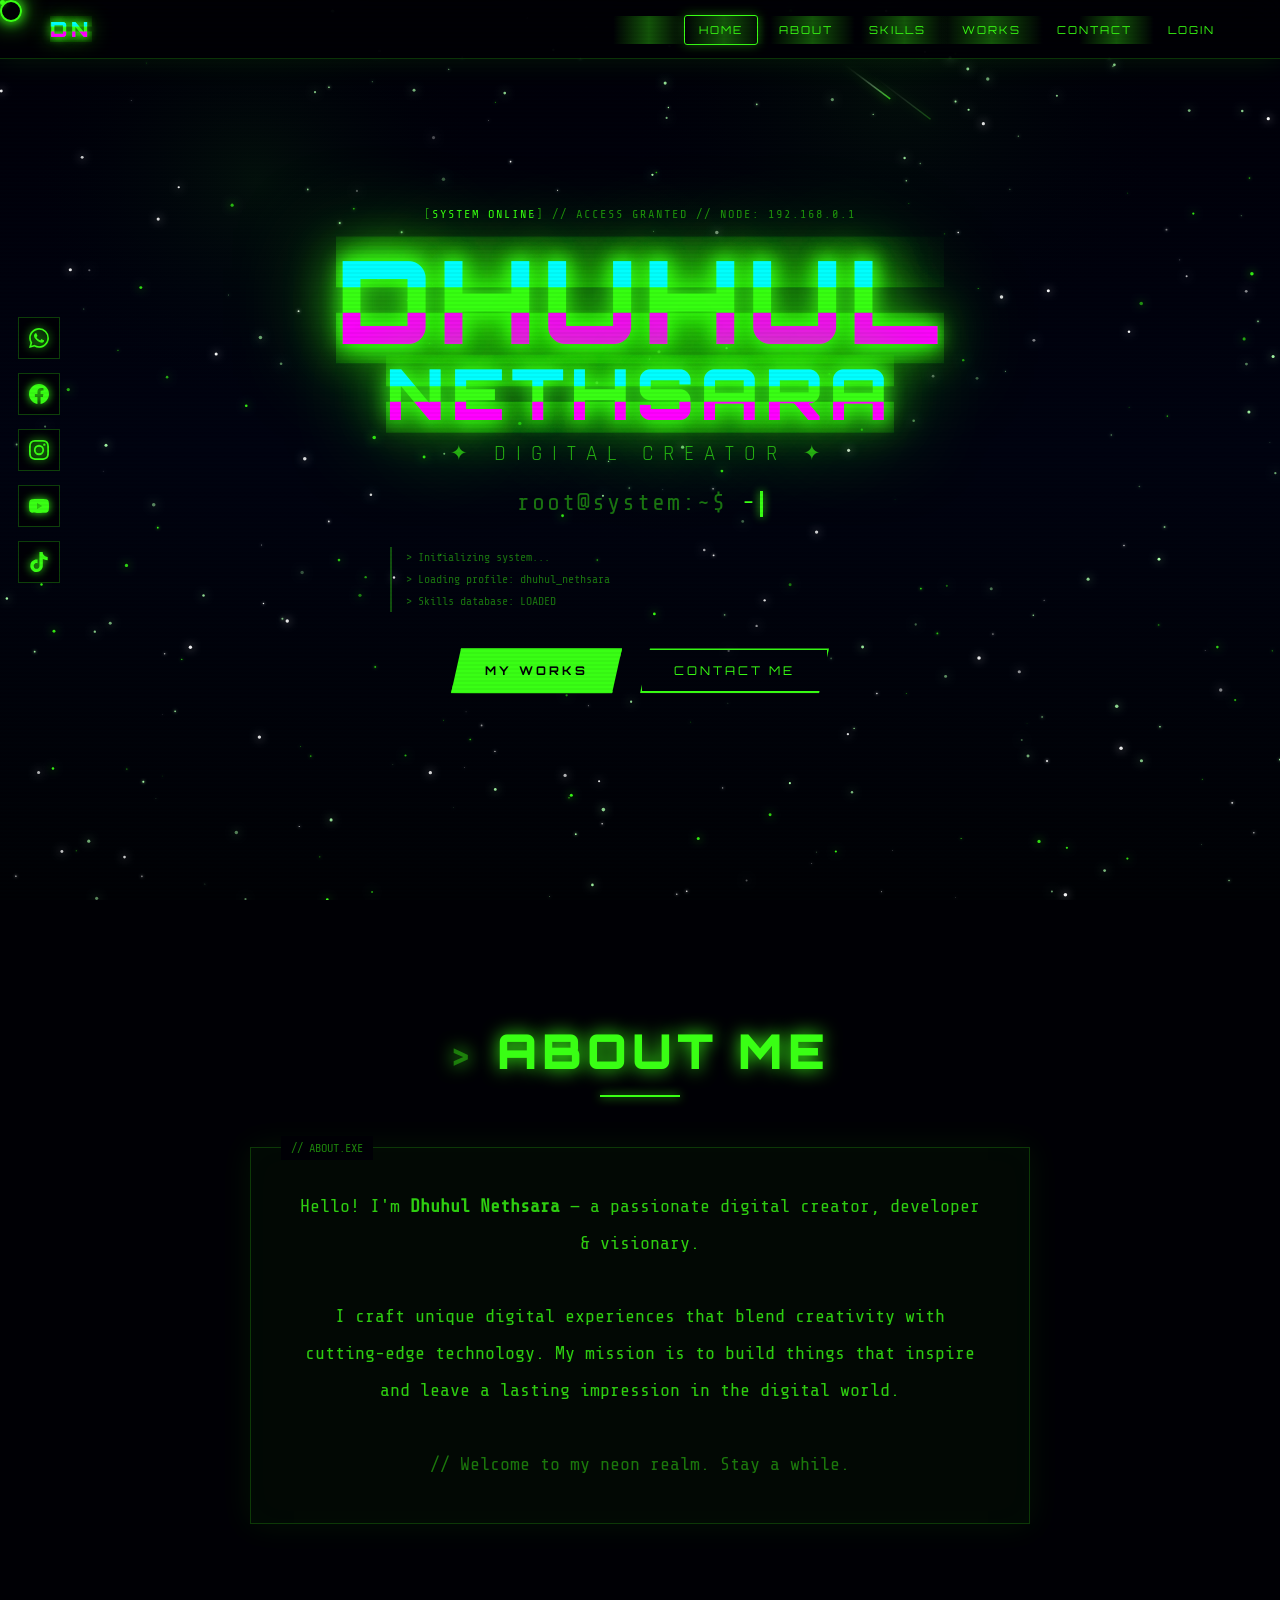
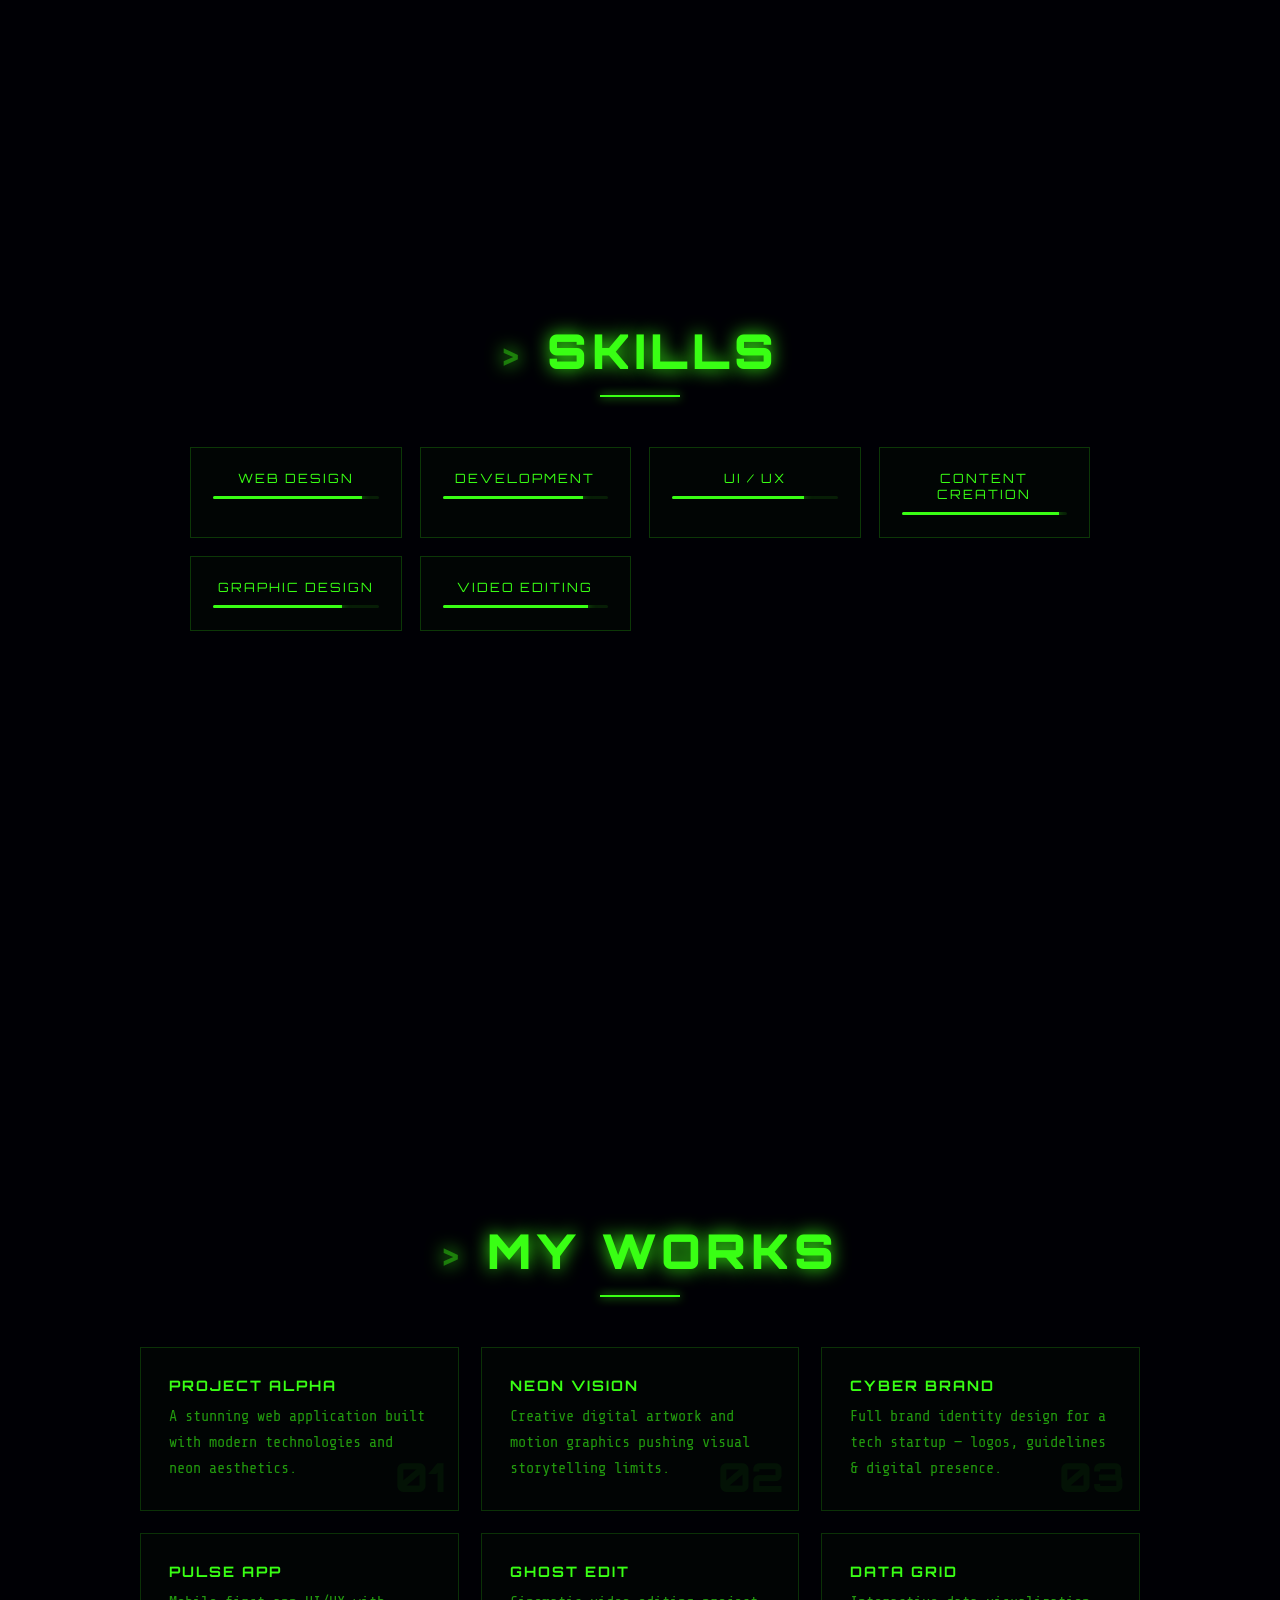
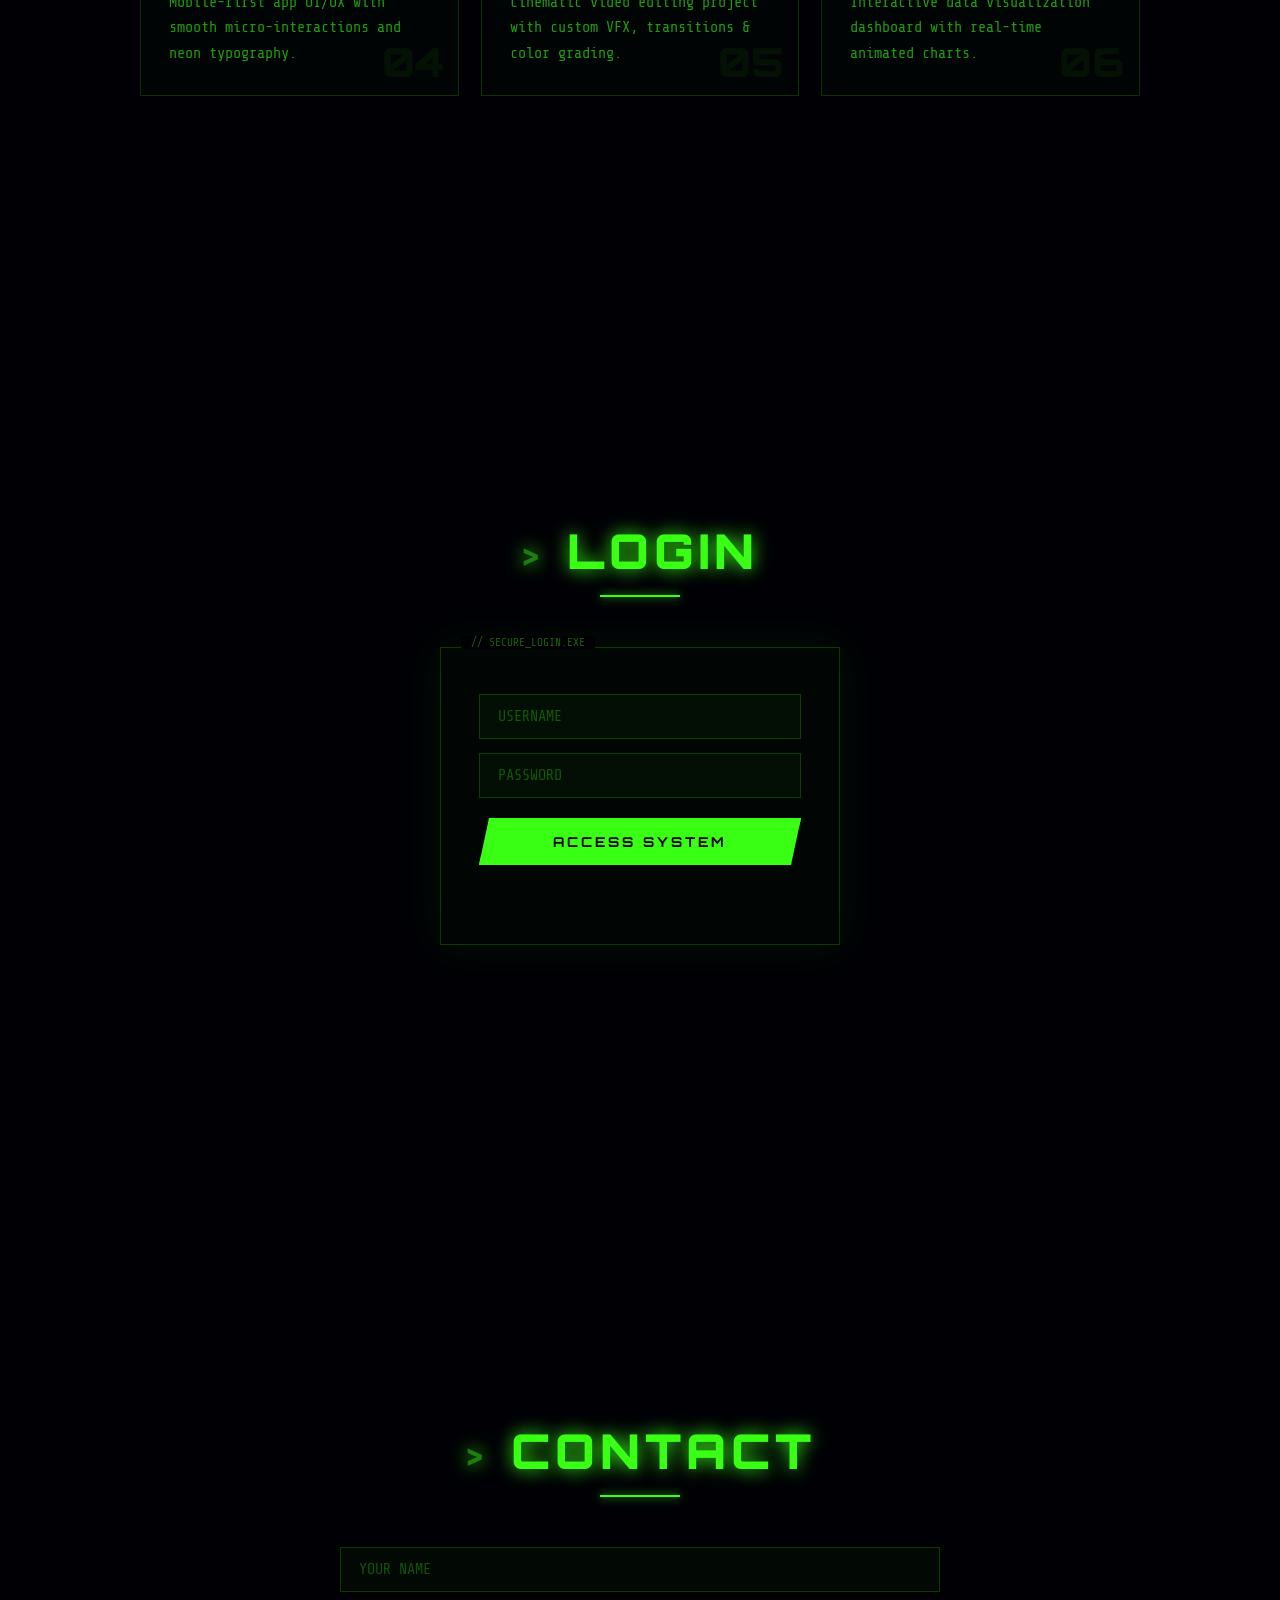
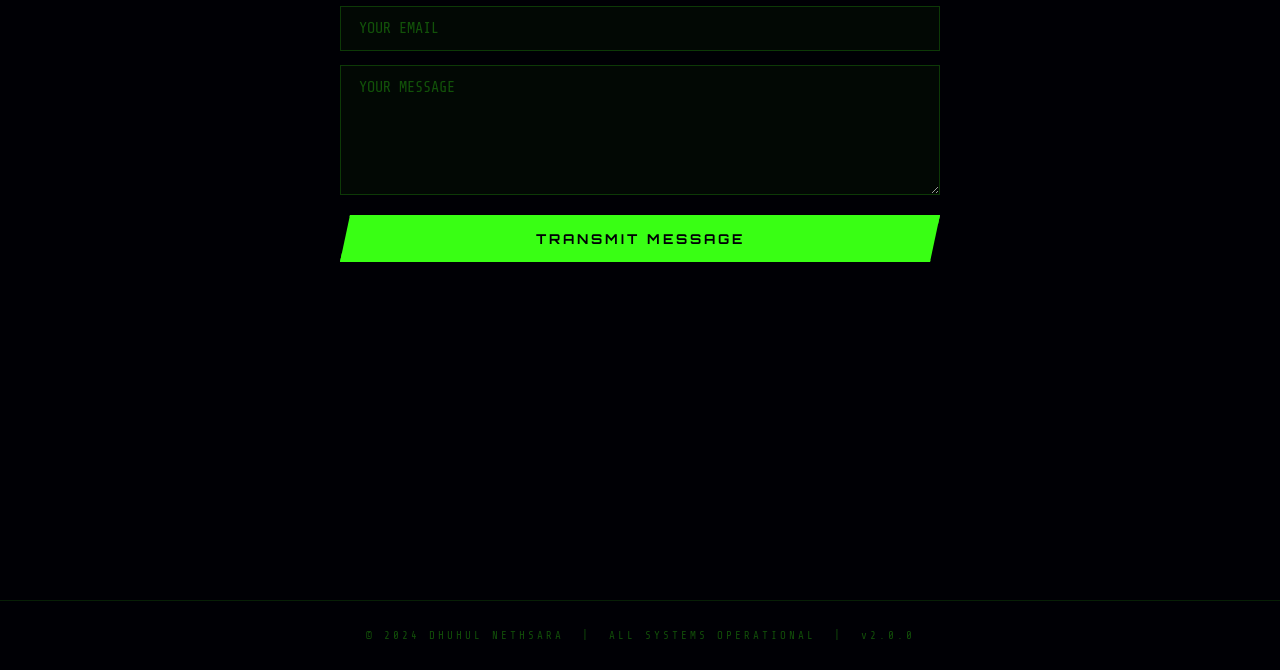
==== dhuhul_nethsara.html @ 2336addd "Add files via upload" ====
<!DOCTYPE html>
<html lang="en">
<head>
<meta charset="UTF-8">
<meta name="viewport" content="width=device-width, initial-scale=1.0">
<title>Dhuhul Nethsara</title>
<link href="https://fonts.googleapis.com/css2?family=Orbitron:wght@400;700;900&family=Rajdhani:wght@300;400;600&family=Share+Tech+Mono&display=swap" rel="stylesheet">
<style>
  :root {
    --neon: #39ff14;
    --neon2: #00ff88;
    --neon-dim: #1aff00aa;
    --neon-glow: #39ff1455;
    --dark: #000005;
    --dark2: #020810;
  }
  * { margin:0; padding:0; box-sizing:border-box; }
  html { scroll-behavior: smooth; }

  body {
    background: var(--dark);
    color: var(--neon);
    font-family: 'Rajdhani', sans-serif;
    overflow-x: hidden;
    cursor: none;
  }

  /* ===== NIGHT SKY CANVAS ===== */
  #skyCanvas {
    position: fixed;
    top:0; left:0;
    width:100%; height:100%;
    z-index: 0;
    pointer-events: none;
  }

  /* ===== MATRIX RAIN ===== */
  #matrixCanvas {
    position: fixed;
    top:0; left:0;
    width:100%; height:100%;
    z-index: 1;
    pointer-events: none;
    opacity: 0.18;
  }

  /* ===== SCANLINE ===== */
  body::after {
    content:'';
    position:fixed; top:0; left:0;
    width:100%; height:100%;
    background: repeating-linear-gradient(0deg,transparent,transparent 2px,rgba(0,0,0,0.04) 2px,rgba(0,0,0,0.04) 4px);
    pointer-events:none;
    z-index: 9996;
  }

  /* ===== CURSOR ===== */
  .cursor {
    position:fixed; width:22px; height:22px;
    border:2px solid var(--neon); border-radius:50%;
    pointer-events:none; z-index:99999;
    transition:transform 0.1s ease;
    box-shadow:0 0 12px var(--neon),0 0 24px var(--neon);
  }
  .cursor-dot {
    position:fixed; width:5px; height:5px;
    background:var(--neon); border-radius:50%;
    pointer-events:none; z-index:99999;
    box-shadow:0 0 6px var(--neon);
  }
  .trail-particle {
    position:fixed; width:6px; height:6px;
    background:var(--neon); border-radius:50%;
    pointer-events:none; z-index:9997;
    animation:trailFade 0.5s ease-out forwards;
    box-shadow:0 0 6px var(--neon);
  }
  @keyframes trailFade { from{transform:scale(1);opacity:.7} to{transform:scale(0);opacity:0} }

  /* ===== BUBBLE ===== */
  .bubble {
    position:fixed; border-radius:50%; pointer-events:none; z-index:9998;
    animation:bubblePop 0.7s ease-out forwards;
    border:2px solid var(--neon);
    box-shadow:0 0 10px var(--neon),inset 0 0 10px var(--neon-glow);
  }
  @keyframes bubblePop { 0%{transform:scale(0);opacity:1} 100%{transform:scale(3);opacity:0} }

  /* ===== HEARTS ===== */
  .hearts-container {
    position:fixed; top:0; left:0;
    width:100%; height:100%;
    pointer-events:none; z-index:2; overflow:hidden;
  }
  .heart {
    position:absolute; bottom:-60px;
    animation:floatHeart linear infinite; opacity:0;
    filter:drop-shadow(0 0 8px var(--neon));
  }
  @keyframes floatHeart {
    0%   { transform:translateY(0) rotate(0deg) scale(0.7); opacity:0; }
    8%   { opacity:1; }
    90%  { opacity:0.8; }
    100% { transform:translateY(-115vh) rotate(360deg) scale(1.3); opacity:0; }
  }

  /* ===== NAVBAR ===== */
  nav {
    position:fixed; top:0; left:0; right:0; z-index:1000;
    display:flex; justify-content:space-between; align-items:center;
    padding:16px 50px;
    background:rgba(0,0,5,0.88);
    backdrop-filter:blur(14px);
    border-bottom:1px solid rgba(57,255,20,0.2);
    box-shadow:0 0 30px rgba(57,255,20,0.1);
  }
  .nav-logo {
    font-family:'Orbitron',sans-serif; font-size:1.3rem; font-weight:900;
    color:var(--neon);
    text-shadow:0 0 10px var(--neon),0 0 22px var(--neon);
    letter-spacing:4px;
  }
  .nav-links { display:flex; gap:6px; list-style:none; }
  .nav-links a {
    color:var(--neon); text-decoration:none;
    font-family:'Orbitron',sans-serif; font-size:0.68rem;
    letter-spacing:2px; padding:7px 14px;
    border:1px solid transparent; border-radius:3px;
    transition:all 0.3s ease; position:relative; overflow:hidden;
  }
  .nav-links a::before {
    content:''; position:absolute; top:0; left:-100%;
    width:100%; height:100%;
    background:linear-gradient(90deg,transparent,var(--neon-glow),transparent);
    transition:left 0.4s ease;
  }
  .nav-links a:hover::before { left:100%; }
  .nav-links a:hover {
    border-color:var(--neon);
    box-shadow:0 0 14px var(--neon-glow),inset 0 0 14px var(--neon-glow);
    color:#fff; text-shadow:0 0 8px var(--neon);
  }

  /* ===== SECTIONS ===== */
  section {
    min-height:100vh;
    padding:120px 60px 80px;
    position:relative; z-index:3;
  }

  /* ===== HERO ===== */
  #home {
    display:flex; flex-direction:column;
    justify-content:center; align-items:center;
    text-align:center; padding-top:80px;
  }

  /* Hacker terminal bar */
  .hack-bar {
    font-family:'Share Tech Mono',monospace;
    font-size:0.75rem; letter-spacing:2px;
    color:rgba(57,255,20,0.55);
    margin-bottom:16px;
    animation:fadeInDown 1s ease;
    position:relative; z-index:4;
  }
  .hack-bar span { color:var(--neon); }

  .hero-title {
    font-family:'Orbitron',sans-serif;
    font-size:clamp(3rem,9vw,7.5rem);
    font-weight:900; color:var(--neon);
    text-shadow:0 0 20px var(--neon),0 0 50px var(--neon),0 0 100px var(--neon);
    animation:titleGlow 2.5s ease-in-out infinite alternate, fadeInDown 1s ease;
    letter-spacing:6px; position:relative; z-index:4; line-height:1.1;
  }
  @keyframes titleGlow {
    from { text-shadow:0 0 20px var(--neon),0 0 40px var(--neon); }
    to   { text-shadow:0 0 40px var(--neon),0 0 80px var(--neon),0 0 120px var(--neon),0 0 180px var(--neon); }
  }
  @keyframes fadeInDown { from{opacity:0;transform:translateY(-40px)} to{opacity:1;transform:translateY(0)} }

  .hero-sub {
    font-size:1.3rem; letter-spacing:10px; margin-top:8px;
    color:rgba(57,255,20,0.65);
    animation:fadeInDown 1.3s ease; position:relative; z-index:4;
  }

  .auto-type-container {
    font-family:'Share Tech Mono',monospace;
    font-size:clamp(1rem,2.5vw,1.5rem);
    color:var(--neon); margin-top:22px;
    letter-spacing:2px; position:relative; z-index:4; min-height:2.5rem;
  }
  .auto-type-prefix { color:rgba(57,255,20,0.45); }
  .cursor-blink {
    display:inline-block; width:3px; height:1.1em;
    background:var(--neon); margin-left:3px; vertical-align:middle;
    animation:blink .65s step-end infinite;
    box-shadow:0 0 8px var(--neon);
  }
  @keyframes blink{0%,100%{opacity:1}50%{opacity:0}}

  /* Hacker console below typing */
  .hack-console {
    font-family:'Share Tech Mono',monospace;
    font-size:0.72rem; color:rgba(57,255,20,0.45);
    margin-top:18px; text-align:left;
    width:clamp(260px,50vw,500px);
    position:relative; z-index:4;
    border-left:2px solid rgba(57,255,20,0.3);
    padding-left:14px;
    line-height:1.9;
  }
  .hack-console .line { display:block; animation:fadeInLine 0.4s ease; }
  @keyframes fadeInLine{from{opacity:0;transform:translateX(-8px)}to{opacity:1;transform:translateX(0)}}

  .hero-btns {
    display:flex; gap:18px; margin-top:36px;
    position:relative; z-index:4; flex-wrap:wrap; justify-content:center;
  }
  .btn-neon {
    font-family:'Orbitron',sans-serif; font-size:0.75rem;
    letter-spacing:3px; padding:13px 32px;
    background:transparent; border:2px solid var(--neon);
    color:var(--neon); cursor:pointer; text-decoration:none;
    transition:all 0.3s ease;
    clip-path:polygon(10px 0%,100% 0%,calc(100% - 10px) 100%,0% 100%);
    box-shadow:0 0 14px var(--neon-glow);
  }
  .btn-neon:hover {
    background:var(--neon); color:var(--dark);
    box-shadow:0 0 30px var(--neon),0 0 60px var(--neon);
    transform:translateY(-3px) scale(1.05);
  }
  .btn-neon-fill { background:var(--neon); color:var(--dark); font-weight:700; box-shadow:0 0 22px var(--neon); }
  .btn-neon-fill:hover { background:transparent; color:var(--neon); }

  /* Glitch */
  .glitch { position:relative; }
  .glitch::before,.glitch::after {
    content:attr(data-text); position:absolute; top:0; left:0;
    width:100%; height:100%;
    font-family:inherit; font-size:inherit; font-weight:inherit; letter-spacing:inherit;
  }
  .glitch::before {
    color:#0ff; animation:glitch1 3.5s infinite;
    clip-path:polygon(0 0,100% 0,100% 40%,0 40%);
  }
  .glitch::after {
    color:#f0f; animation:glitch2 3.5s infinite;
    clip-path:polygon(0 60%,100% 60%,100% 100%,0 100%);
  }
  @keyframes glitch1{0%,88%,100%{transform:none;opacity:0}90%{transform:translate(-3px,-2px);opacity:.8}93%{transform:translate(3px,2px);opacity:.8}95%{transform:translate(0);opacity:0}}
  @keyframes glitch2{0%,86%,100%{transform:none;opacity:0}88%{transform:translate(3px,3px);opacity:.8}91%{transform:translate(-3px,-3px);opacity:.8}93%{transform:translate(0);opacity:0}}

  /* Section title */
  .section-title {
    font-family:'Orbitron',sans-serif;
    font-size:clamp(1.8rem,4.5vw,3rem);
    font-weight:900; color:var(--neon);
    text-shadow:0 0 18px var(--neon);
    margin-bottom:50px; text-align:center; letter-spacing:5px;
  }
  .section-title::before {
    content:'> ';
    font-family:'Share Tech Mono',monospace;
    color:rgba(57,255,20,0.4);
    font-size:0.7em;
  }
  .section-title::after {
    content:''; display:block; width:80px; height:2px;
    background:var(--neon); margin:14px auto 0;
    box-shadow:0 0 10px var(--neon);
  }

  /* About */
  #about .about-card {
    max-width:780px; margin:0 auto;
    background:rgba(57,255,20,0.03);
    border:1px solid rgba(57,255,20,0.2);
    padding:40px; font-size:1.15rem; line-height:2;
    color:rgba(57,255,20,0.8);
    box-shadow:0 0 30px rgba(57,255,20,0.07),inset 0 0 30px rgba(57,255,20,0.02);
    text-align:center;
    font-family:'Share Tech Mono',monospace;
    position:relative;
  }
  #about .about-card::before {
    content:'// ABOUT.EXE';
    position:absolute; top:-12px; left:30px;
    background:var(--dark); padding:0 10px;
    font-size:0.75rem; color:rgba(57,255,20,0.5);
    font-family:'Share Tech Mono',monospace;
  }

  /* Skills */
  .skills-grid {
    display:grid; grid-template-columns:repeat(auto-fit,minmax(200px,1fr));
    gap:18px; max-width:900px; margin:0 auto;
  }
  .skill-item {
    border:1px solid rgba(57,255,20,0.2); padding:22px;
    text-align:center; font-family:'Orbitron',sans-serif;
    font-size:0.8rem; letter-spacing:2px;
    transition:all 0.3s ease; cursor:default;
    background:rgba(57,255,20,0.02);
  }
  .skill-item:hover {
    border-color:var(--neon);
    background:rgba(57,255,20,0.07);
    transform:translateY(-5px);
    box-shadow:0 0 20px rgba(57,255,20,0.2);
  }
  .skill-bar { width:100%; height:3px; background:rgba(57,255,20,0.1); border-radius:2px; margin-top:10px; overflow:hidden; }
  .skill-fill { height:100%; background:var(--neon); box-shadow:0 0 8px var(--neon); animation:fillBar 2s ease forwards; width:0; }
  @keyframes fillBar { to { width:var(--pct); } }

  /* Portfolio */
  .portfolio-grid {
    display:grid; grid-template-columns:repeat(auto-fit,minmax(280px,1fr));
    gap:22px; max-width:1000px; margin:0 auto;
  }
  .portfolio-card {
    border:1px solid rgba(57,255,20,0.18); padding:28px;
    position:relative; overflow:hidden;
    transition:all 0.4s ease;
    background:rgba(57,255,20,0.015); cursor:pointer;
  }
  .portfolio-card::before {
    content:''; position:absolute; top:0; left:0;
    width:100%; height:2px;
    background:var(--neon); box-shadow:0 0 10px var(--neon);
    transform:scaleX(0); transition:transform 0.4s ease;
  }
  .portfolio-card:hover::before { transform:scaleX(1); }
  .portfolio-card:hover {
    transform:translateY(-8px);
    box-shadow:0 20px 40px rgba(57,255,20,0.12);
    border-color:var(--neon);
  }
  .portfolio-card h3 { font-family:'Orbitron',sans-serif; font-size:.9rem; margin-bottom:10px; letter-spacing:2px; }
  .portfolio-card p { font-size:.95rem; color:rgba(57,255,20,0.6); line-height:1.7; font-family:'Share Tech Mono',monospace; }
  .card-num { font-family:'Orbitron',sans-serif; font-size:2.5rem; font-weight:900; color:rgba(57,255,20,0.06); position:absolute; bottom:8px; right:14px; }

  /* Login */
  .login-box {
    max-width:400px; margin:0 auto;
    border:1px solid rgba(57,255,20,0.2); padding:46px 38px;
    background:rgba(57,255,20,0.025);
    box-shadow:0 0 40px rgba(57,255,20,0.08);
    position:relative;
  }
  .login-box::before {
    content:'// SECURE_LOGIN.EXE';
    position:absolute; top:-12px; left:20px;
    background:var(--dark); padding:0 10px;
    font-size:.7rem; color:rgba(57,255,20,.4);
    font-family:'Share Tech Mono',monospace;
  }

  /* Contact */
  .contact-inner { max-width:600px; margin:0 auto; }
  .contact-input {
    width:100%; background:rgba(57,255,20,0.03);
    border:1px solid rgba(57,255,20,0.2);
    color:var(--neon); padding:13px 18px;
    font-family:'Share Tech Mono',monospace; font-size:.95rem;
    margin-bottom:14px; outline:none; transition:all .3s;
  }
  .contact-input:focus { border-color:var(--neon); box-shadow:0 0 14px rgba(57,255,20,0.2); }
  .contact-input::placeholder { color:rgba(57,255,20,0.3); }
  textarea.contact-input { height:130px; resize:vertical; }

  /* Social Bar */
  .social-bar {
    position:fixed; left:18px; top:50%;
    transform:translateY(-50%);
    display:flex; flex-direction:column; gap:14px; z-index:999;
  }
  .social-link {
    width:42px; height:42px;
    border:1px solid rgba(57,255,20,0.25);
    display:flex; align-items:center; justify-content:center;
    text-decoration:none; transition:all 0.3s ease;
    background:rgba(0,0,5,0.8);
  }
  .social-link:hover {
    border-color:var(--neon); box-shadow:0 0 18px var(--neon);
    transform:scale(1.2) translateX(5px);
    background:rgba(57,255,20,0.08);
  }
  .social-link svg { width:20px; height:20px; fill:var(--neon); filter:drop-shadow(0 0 4px var(--neon)); }

  /* Scroll Reveal */
  .reveal { opacity:0; transform:translateY(60px) scale(0.96); transition:all 0.9s cubic-bezier(.16,1,.3,1); }
  .reveal.left { transform:translateX(-60px) scale(0.96); }
  .reveal.right { transform:translateX(60px) scale(0.96); }
  .reveal.visible { opacity:1; transform:translateY(0) translateX(0) scale(1); }

  /* Parallax wrapper */
  .parallax-wrap { position:relative; overflow:hidden; }

  /* Footer */
  footer {
    text-align:center; padding:28px;
    border-top:1px solid rgba(57,255,20,0.12);
    font-family:'Share Tech Mono',monospace; font-size:.68rem;
    letter-spacing:3px; color:rgba(57,255,20,0.3);
    position:relative; z-index:3;
  }

  /* Progress bar on scroll */
  #scrollBar {
    position:fixed; top:0; left:0; height:2px;
    background:var(--neon); z-index:9999;
    box-shadow:0 0 10px var(--neon);
    transition:width 0.1s linear;
    width:0%;
  }

  @media(max-width:700px){
    nav{padding:14px 16px;}
    .nav-links{gap:3px;}
    .nav-links a{font-size:.58rem;padding:5px 8px;letter-spacing:1px;}
    section{padding:100px 18px 60px;}
    .social-bar{left:6px;}
  }
</style>
</head>
<body>

<!-- Canvases -->
<canvas id="skyCanvas"></canvas>
<canvas id="matrixCanvas"></canvas>

<!-- Scroll progress -->
<div id="scrollBar"></div>

<!-- Custom Cursor -->
<div class="cursor" id="cursor"></div>
<div class="cursor-dot" id="cursorDot"></div>

<!-- Hearts -->
<div class="hearts-container" id="heartsContainer"></div>

<!-- Social Sidebar -->
<div class="social-bar">
  <a href="https://wa.me/94700000000" target="_blank" class="social-link" title="WhatsApp">
    <svg viewBox="0 0 24 24"><path d="M17.472 14.382c-.297-.149-1.758-.867-2.03-.967-.273-.099-.471-.148-.67.15-.197.297-.767.966-.94 1.164-.173.199-.347.223-.644.075-.297-.15-1.255-.463-2.39-1.475-.883-.788-1.48-1.761-1.653-2.059-.173-.297-.018-.458.13-.606.134-.133.298-.347.446-.52.149-.174.198-.298.298-.497.099-.198.05-.371-.025-.52-.075-.149-.669-1.612-.916-2.207-.242-.579-.487-.5-.669-.51-.173-.008-.371-.01-.57-.01-.198 0-.52.074-.792.372-.272.297-1.04 1.016-1.04 2.479 0 1.462 1.065 2.875 1.213 3.074.149.198 2.096 3.2 5.077 4.487.709.306 1.262.489 1.694.625.712.227 1.36.195 1.871.118.571-.085 1.758-.719 2.006-1.413.248-.694.248-1.289.173-1.413-.074-.124-.272-.198-.57-.347m-5.421 7.403h-.004a9.87 9.87 0 01-5.031-1.378l-.361-.214-3.741.982.998-3.648-.235-.374a9.86 9.86 0 01-1.51-5.26c.001-5.45 4.436-9.884 9.888-9.884 2.64 0 5.122 1.03 6.988 2.898a9.825 9.825 0 012.893 6.994c-.003 5.45-4.437 9.884-9.885 9.884m8.413-18.297A11.815 11.815 0 0012.05 0C5.495 0 .16 5.335.157 11.892c0 2.096.547 4.142 1.588 5.945L.057 24l6.305-1.654a11.882 11.882 0 005.683 1.448h.005c6.554 0 11.89-5.335 11.893-11.893a11.821 11.821 0 00-3.48-8.413z"/></svg>
  </a>
  <a href="https://facebook.com/dhuhulnethsara" target="_blank" class="social-link" title="Facebook">
    <svg viewBox="0 0 24 24"><path d="M24 12.073c0-6.627-5.373-12-12-12s-12 5.373-12 12c0 5.99 4.388 10.954 10.125 11.854v-8.385H7.078v-3.47h3.047V9.43c0-3.007 1.792-4.669 4.533-4.669 1.312 0 2.686.235 2.686.235v2.953H15.83c-1.491 0-1.956.925-1.956 1.874v2.25h3.328l-.532 3.47h-2.796v8.385C19.612 23.027 24 18.062 24 12.073z"/></svg>
  </a>
  <a href="https://instagram.com/dhuhulnethsara" target="_blank" class="social-link" title="Instagram">
    <svg viewBox="0 0 24 24"><path d="M12 2.163c3.204 0 3.584.012 4.85.07 3.252.148 4.771 1.691 4.919 4.919.058 1.265.069 1.645.069 4.849 0 3.205-.012 3.584-.069 4.849-.149 3.225-1.664 4.771-4.919 4.919-1.266.058-1.644.07-4.85.07-3.204 0-3.584-.012-4.849-.07-3.26-.149-4.771-1.699-4.919-4.92-.058-1.265-.07-1.644-.07-4.849 0-3.204.013-3.583.07-4.849.149-3.227 1.664-4.771 4.919-4.919 1.266-.057 1.645-.069 4.849-.069zM12 0C8.741 0 8.333.014 7.053.072 2.695.272.273 2.69.073 7.052.014 8.333 0 8.741 0 12c0 3.259.014 3.668.072 4.948.2 4.358 2.618 6.78 6.98 6.98C8.333 23.986 8.741 24 12 24c3.259 0 3.668-.014 4.948-.072 4.354-.2 6.782-2.618 6.979-6.98.059-1.28.073-1.689.073-4.948 0-3.259-.014-3.667-.072-4.947-.196-4.354-2.617-6.78-6.979-6.98C15.668.014 15.259 0 12 0zm0 5.838a6.162 6.162 0 100 12.324 6.162 6.162 0 000-12.324zM12 16a4 4 0 110-8 4 4 0 010 8zm6.406-11.845a1.44 1.44 0 100 2.881 1.44 1.44 0 000-2.881z"/></svg>
  </a>
  <a href="https://youtube.com/@dhuhulnethsara" target="_blank" class="social-link" title="YouTube">
    <svg viewBox="0 0 24 24"><path d="M23.495 6.205a3.007 3.007 0 00-2.088-2.088c-1.87-.501-9.396-.501-9.396-.501s-7.507-.01-9.396.501A3.007 3.007 0 00.527 6.205a31.247 31.247 0 00-.522 5.805 31.247 31.247 0 00.522 5.783 3.007 3.007 0 002.088 2.088c1.868.502 9.396.502 9.396.502s7.506 0 9.396-.502a3.007 3.007 0 002.088-2.088 31.247 31.247 0 00.5-5.783 31.247 31.247 0 00-.5-5.805zM9.609 15.601V8.408l6.264 3.602z"/></svg>
  </a>
  <a href="https://tiktok.com/@dhuhulnethsara" target="_blank" class="social-link" title="TikTok">
    <svg viewBox="0 0 24 24"><path d="M12.525.02c1.31-.02 2.61-.01 3.91-.02.08 1.53.63 3.09 1.75 4.17 1.12 1.11 2.7 1.62 4.24 1.79v4.03c-1.44-.05-2.89-.35-4.2-.97-.57-.26-1.1-.59-1.62-.93-.01 2.92.01 5.84-.02 8.75-.08 1.4-.54 2.79-1.35 3.94-1.31 1.92-3.58 3.17-5.91 3.21-1.43.08-2.86-.31-4.08-1.03-2.02-1.19-3.44-3.37-3.65-5.71-.02-.5-.03-1-.01-1.49.18-1.9 1.12-3.72 2.58-4.96 1.66-1.44 3.98-2.13 6.15-1.72.02 1.48-.04 2.96-.04 4.44-.99-.32-2.15-.23-3.02.37-.63.41-1.11 1.04-1.36 1.75-.21.51-.15 1.07-.14 1.61.24 1.64 1.82 3.02 3.5 2.87 1.12-.01 2.19-.66 2.77-1.61.19-.33.4-.67.41-1.06.1-1.79.06-3.57.07-5.36.01-4.03-.01-8.05.02-12.07z"/></svg>
  </a>
</div>

<!-- Navbar -->
<nav>
  <div class="nav-logo glitch" data-text="DN">DN</div>
  <ul class="nav-links">
    <li><a href="#home">HOME</a></li>
    <li><a href="#about">ABOUT</a></li>
    <li><a href="#skills">SKILLS</a></li>
    <li><a href="#portfolio">WORKS</a></li>
    <li><a href="#contact">CONTACT</a></li>
    <li><a href="#login">LOGIN</a></li>
  </ul>
</nav>

<!-- HERO -->
<section id="home">
  <div class="hack-bar">[<span>SYSTEM ONLINE</span>] // ACCESS GRANTED // NODE: 192.168.0.1</div>
  <div class="hero-title glitch" data-text="DHUHUL">DHUHUL</div>
  <div class="hero-title glitch" style="font-size:clamp(2rem,5.5vw,4.8rem);margin-top:-8px;" data-text="NETHSARA">NETHSARA</div>
  <div class="hero-sub">✦ DIGITAL CREATOR ✦</div>
  <div class="auto-type-container">
    <span class="auto-type-prefix">root@system:~$ </span><span id="typed"></span><span class="cursor-blink"></span>
  </div>
  <div class="hack-console" id="hackConsole"></div>
  <div class="hero-btns">
    <a href="#portfolio" class="btn-neon btn-neon-fill">MY WORKS</a>
    <a href="#contact" class="btn-neon">CONTACT ME</a>
  </div>
</section>

<!-- ABOUT -->
<section id="about">
  <h2 class="section-title reveal">ABOUT ME</h2>
  <div class="about-card reveal">
    Hello! I'm <strong>Dhuhul Nethsara</strong> — a passionate digital creator, developer &amp; visionary.<br><br>
    I craft unique digital experiences that blend creativity with cutting-edge technology. My mission is to build things that inspire and leave a lasting impression in the digital world.<br><br>
    <span style="color:rgba(57,255,20,0.45)">// Welcome to my neon realm. Stay a while.</span>
  </div>
</section>

<!-- SKILLS -->
<section id="skills">
  <h2 class="section-title reveal">SKILLS</h2>
  <div class="skills-grid">
    <div class="skill-item reveal">WEB DESIGN<div class="skill-bar"><div class="skill-fill" style="--pct:90%"></div></div></div>
    <div class="skill-item reveal left">DEVELOPMENT<div class="skill-bar"><div class="skill-fill" style="--pct:85%"></div></div></div>
    <div class="skill-item reveal">UI / UX<div class="skill-bar"><div class="skill-fill" style="--pct:80%"></div></div></div>
    <div class="skill-item reveal right">CONTENT CREATION<div class="skill-bar"><div class="skill-fill" style="--pct:95%"></div></div></div>
    <div class="skill-item reveal left">GRAPHIC DESIGN<div class="skill-bar"><div class="skill-fill" style="--pct:78%"></div></div></div>
    <div class="skill-item reveal">VIDEO EDITING<div class="skill-bar"><div class="skill-fill" style="--pct:88%"></div></div></div>
  </div>
</section>

<!-- PORTFOLIO -->
<section id="portfolio">
  <h2 class="section-title reveal">MY WORKS</h2>
  <div class="portfolio-grid">
    <div class="portfolio-card reveal"><h3>PROJECT ALPHA</h3><p>A stunning web application built with modern technologies and neon aesthetics.</p><div class="card-num">01</div></div>
    <div class="portfolio-card reveal right"><h3>NEON VISION</h3><p>Creative digital artwork and motion graphics pushing visual storytelling limits.</p><div class="card-num">02</div></div>
    <div class="portfolio-card reveal left"><h3>CYBER BRAND</h3><p>Full brand identity design for a tech startup — logos, guidelines &amp; digital presence.</p><div class="card-num">03</div></div>
    <div class="portfolio-card reveal"><h3>PULSE APP</h3><p>Mobile-first app UI/UX with smooth micro-interactions and neon typography.</p><div class="card-num">04</div></div>
    <div class="portfolio-card reveal right"><h3>GHOST EDIT</h3><p>Cinematic video editing project with custom VFX, transitions &amp; color grading.</p><div class="card-num">05</div></div>
    <div class="portfolio-card reveal left"><h3>DATA GRID</h3><p>Interactive data visualization dashboard with real-time animated charts.</p><div class="card-num">06</div></div>
  </div>
</section>

<!-- LOGIN -->
<section id="login">
  <h2 class="section-title reveal">LOGIN</h2>
  <div class="login-box reveal">
    <input type="text" class="contact-input" placeholder="USERNAME" style="margin-bottom:14px;">
    <input type="password" class="contact-input" placeholder="PASSWORD" style="margin-bottom:20px;">
    <button class="btn-neon btn-neon-fill" style="width:100%;cursor:pointer;font-size:.85rem;letter-spacing:3px;" onclick="hackLogin()">ACCESS SYSTEM</button>
    <div id="loginMsg" style="font-family:'Share Tech Mono',monospace;font-size:.75rem;margin-top:14px;color:rgba(57,255,20,0.6);min-height:1.2rem;text-align:center;"></div>
  </div>
</section>

<!-- CONTACT -->
<section id="contact">
  <h2 class="section-title reveal">CONTACT</h2>
  <div class="contact-inner">
    <input type="text" class="contact-input reveal" placeholder="YOUR NAME">
    <input type="email" class="contact-input reveal" placeholder="YOUR EMAIL">
    <textarea class="contact-input reveal" placeholder="YOUR MESSAGE"></textarea>
    <button class="btn-neon btn-neon-fill reveal" style="width:100%;cursor:pointer;font-size:.85rem;letter-spacing:3px;" onclick="alert('✅ MESSAGE TRANSMITTED SUCCESSFULLY')">TRANSMIT MESSAGE</button>
  </div>
</section>

<footer>
  <p>© 2024 DHUHUL NETHSARA &nbsp;|&nbsp; ALL SYSTEMS OPERATIONAL &nbsp;|&nbsp; v2.0.0</p>
</footer>

<script>
// ===== NIGHT SKY =====
(function(){
  const c = document.getElementById('skyCanvas');
  const ctx = c.getContext('2d');
  let W, H, stars=[], shooters=[];

  function resize(){ W=c.width=window.innerWidth; H=c.height=window.innerHeight; }
  window.addEventListener('resize', resize); resize();

  // Stars
  for(let i=0;i<320;i++) stars.push({
    x:Math.random(),y:Math.random(),
    r:Math.random()*1.6+0.2,
    a:Math.random(),da:0.003+Math.random()*0.007,
    color: Math.random()>.7 ? '#39ff14' : Math.random()>.5 ? '#aaffaa' : '#ffffff'
  });

  // Shooting star spawn
  function spawnShooter(){
    shooters.push({
      x:Math.random()*W, y:Math.random()*H*0.4,
      vx: 4+Math.random()*6, vy: 2+Math.random()*4,
      len:100+Math.random()*120, life:1, decay:0.018+Math.random()*0.012
    });
  }
  setInterval(spawnShooter, 1400);

  function drawSky(){
    // Deep space gradient
    const grd = ctx.createLinearGradient(0,0,0,H);
    grd.addColorStop(0,'#000008');
    grd.addColorStop(0.5,'#000310');
    grd.addColorStop(1,'#000205');
    ctx.fillStyle=grd; ctx.fillRect(0,0,W,H);

    // Nebula clouds
    const clouds=[{x:.2,y:.2,r:.18,a:.06},{x:.7,y:.1,r:.22,a:.05},{x:.5,y:.4,r:.15,a:.04}];
    clouds.forEach(cl=>{
      const ng=ctx.createRadialGradient(cl.x*W,cl.y*H,0,cl.x*W,cl.y*H,cl.r*W);
      ng.addColorStop(0,`rgba(57,255,20,${cl.a})`);
      ng.addColorStop(1,'transparent');
      ctx.fillStyle=ng; ctx.fillRect(0,0,W,H);
    });

    // Twinkling stars
    const t=Date.now()*0.001;
    stars.forEach(s=>{
      s.a+=s.da; if(s.a>1||s.a<0) s.da*=-1;
      ctx.save();
      ctx.globalAlpha=s.a*0.9+0.1;
      ctx.fillStyle=s.color;
      ctx.shadowBlur=s.r>1?8:3; ctx.shadowColor=s.color;
      ctx.beginPath();
      ctx.arc(s.x*W, s.y*H, s.r, 0, Math.PI*2);
      ctx.fill();
      ctx.restore();
    });

    // Shooting stars
    shooters.forEach((sh,i)=>{
      if(sh.life<=0){ shooters.splice(i,1); return; }
      ctx.save();
      ctx.globalAlpha=sh.life;
      const gsh=ctx.createLinearGradient(sh.x,sh.y,sh.x-sh.vx*12,sh.y-sh.vy*12);
      gsh.addColorStop(0,'rgba(57,255,20,0.9)');
      gsh.addColorStop(0.4,'rgba(200,255,200,0.4)');
      gsh.addColorStop(1,'transparent');
      ctx.strokeStyle=gsh; ctx.lineWidth=1.5;
      ctx.shadowBlur=10; ctx.shadowColor='#39ff14';
      ctx.beginPath();
      ctx.moveTo(sh.x,sh.y);
      ctx.lineTo(sh.x - sh.vx*12, sh.y - sh.vy*12);
      ctx.stroke();
      ctx.restore();
      sh.x+=sh.vx; sh.y+=sh.vy; sh.life-=sh.decay;
    });
  }

  function loop(){ drawSky(); requestAnimationFrame(loop); }
  loop();
})();

// ===== MATRIX RAIN =====
(function(){
  const c = document.getElementById('matrixCanvas');
  const ctx = c.getContext('2d');
  let W,H,cols,drops;
  const chars='アイウエオカキクケコサシスセソタチツテトナニヌネノハヒフヘホマミムメモヤユヨラリルレロワヲン0123456789ABCDEF><//{}[]';

  function resize(){
    W=c.width=window.innerWidth; H=c.height=window.innerHeight;
    cols=Math.floor(W/18);
    drops=Array(cols).fill(0).map(()=>Math.random()*H/14*-1);
  }
  window.addEventListener('resize',resize); resize();

  function draw(){
    ctx.fillStyle='rgba(0,0,5,0.05)';
    ctx.fillRect(0,0,W,H);
    ctx.font='14px Share Tech Mono, monospace';
    drops.forEach((y,i)=>{
      const ch=chars[Math.floor(Math.random()*chars.length)];
      const bright=Math.random()>.85;
      ctx.fillStyle=bright?'#afffaf':'#39ff14';
      ctx.shadowBlur=bright?8:0; ctx.shadowColor='#39ff14';
      ctx.fillText(ch,i*18,y*14);
      if(y*14>H && Math.random()>.975) drops[i]=0;
      drops[i]+=0.5+Math.random()*0.5;
    });
  }
  setInterval(draw,45);
})();

// ===== CURSOR =====
const cursor=document.getElementById('cursor');
const dot=document.getElementById('cursorDot');
let trailT=0;
document.addEventListener('mousemove',e=>{
  const x=e.clientX,y=e.clientY;
  dot.style.left=x-3+'px'; dot.style.top=y-3+'px';
  cursor.style.left=x-11+'px'; cursor.style.top=y-11+'px';
  if(Date.now()-trailT>35){
    trailT=Date.now();
    const p=document.createElement('div');
    p.className='trail-particle';
    p.style.cssText=`left:${x-3}px;top:${y-3}px;`;
    document.body.appendChild(p);
    setTimeout(()=>p.remove(),500);
  }
});
document.addEventListener('mousedown',()=>cursor.style.transform='scale(0.6)');
document.addEventListener('mouseup',()=>cursor.style.transform='scale(1)');

// ===== BUBBLE ON CLICK =====
document.addEventListener('click',e=>{
  const b=document.createElement('div');
  b.className='bubble';
  const sz=28+Math.random()*18;
  b.style.cssText=`width:${sz}px;height:${sz}px;left:${e.clientX-sz/2}px;top:${e.clientY-sz/2}px;`;
  document.body.appendChild(b);
  setTimeout(()=>b.remove(),800);
});

// ===== HEARTS =====
const HC=document.getElementById('heartsContainer');
const hShapes=['💚','🍀','🌿','💚','💚','🌱','💚'];
function spawnHeart(){
  const h=document.createElement('div');
  h.className='heart';
  h.textContent=hShapes[Math.floor(Math.random()*hShapes.length)];
  h.style.left=Math.random()*100+'vw';
  h.style.fontSize=(14+Math.random()*26)+'px';
  const dur=5+Math.random()*9;
  h.style.animationDuration=dur+'s';
  h.style.animationDelay=Math.random()*2+'s';
  HC.appendChild(h);
  setTimeout(()=>h.remove(),(dur+3)*1000);
}
setInterval(spawnHeart,700);
for(let i=0;i<18;i++) setTimeout(spawnHeart,i*180);

// ===== AUTO TYPE =====
const roles=['--help','DEVELOPER','DESIGNER','CREATOR','VISIONARY','HACKER','INNOVATOR'];
let ri=0,ci=0,del=false;
const typedEl=document.getElementById('typed');
function autoType(){
  const w=roles[ri];
  if(!del){typedEl.textContent=w.slice(0,ci+1);ci++;
    if(ci===w.length){del=true;setTimeout(autoType,2000);return;}}
  else{typedEl.textContent=w.slice(0,ci-1);ci--;
    if(ci===0){del=false;ri=(ri+1)%roles.length;}}
  setTimeout(autoType,del?55:110);
}
autoType();

// ===== HACK CONSOLE =====
const hackLines=[
  '> Initializing system...',
  '> Loading profile: dhuhul_nethsara',
  '> Skills database: LOADED',
  '> Portfolio: 6 projects found',
  '> Status: ONLINE & READY',
];
const hc=document.getElementById('hackConsole');
let hi=0;
function addHackLine(){
  if(hi>=hackLines.length){hi=0;hc.innerHTML='';}
  const s=document.createElement('span');
  s.className='line';
  s.textContent=hackLines[hi++];
  hc.appendChild(s);
  if(hc.children.length>5) hc.removeChild(hc.firstChild);
}
for(let i=0;i<hackLines.length;i++) setTimeout(()=>addHackLine(),i*900+1000);
setInterval(()=>addHackLine(),6000);

// ===== LOGIN HACK EFFECT =====
function hackLogin(){
  const msg=document.getElementById('loginMsg');
  const msgs=['Authenticating...','Bypassing firewall...','Access Granted ✓'];
  let i=0;
  const iv=setInterval(()=>{
    msg.textContent=msgs[i++];
    if(i>=msgs.length) clearInterval(iv);
  },700);
}

// ===== SCROLL REVEAL =====
const observer=new IntersectionObserver(entries=>{
  entries.forEach(e=>{if(e.isIntersecting) e.target.classList.add('visible');});
},{threshold:0.12});
document.querySelectorAll('.reveal').forEach(el=>observer.observe(el));

// ===== SCROLL BAR =====
window.addEventListener('scroll',()=>{
  const pct=window.scrollY/(document.body.scrollHeight-window.innerHeight)*100;
  document.getElementById('scrollBar').style.width=pct+'%';

  // Navbar active
  const sections=document.querySelectorAll('section[id]');
  const links=document.querySelectorAll('.nav-links a');
  let cur='';
  sections.forEach(s=>{if(window.scrollY>=s.offsetTop-120)cur=s.id;});
  links.forEach(a=>{
    const active=a.getAttribute('href')==='#'+cur;
    a.style.borderColor=active?'var(--neon)':'transparent';
    a.style.boxShadow=active?'0 0 12px var(--neon-glow)':'none';
  });
});
</script>
</body>
</html>
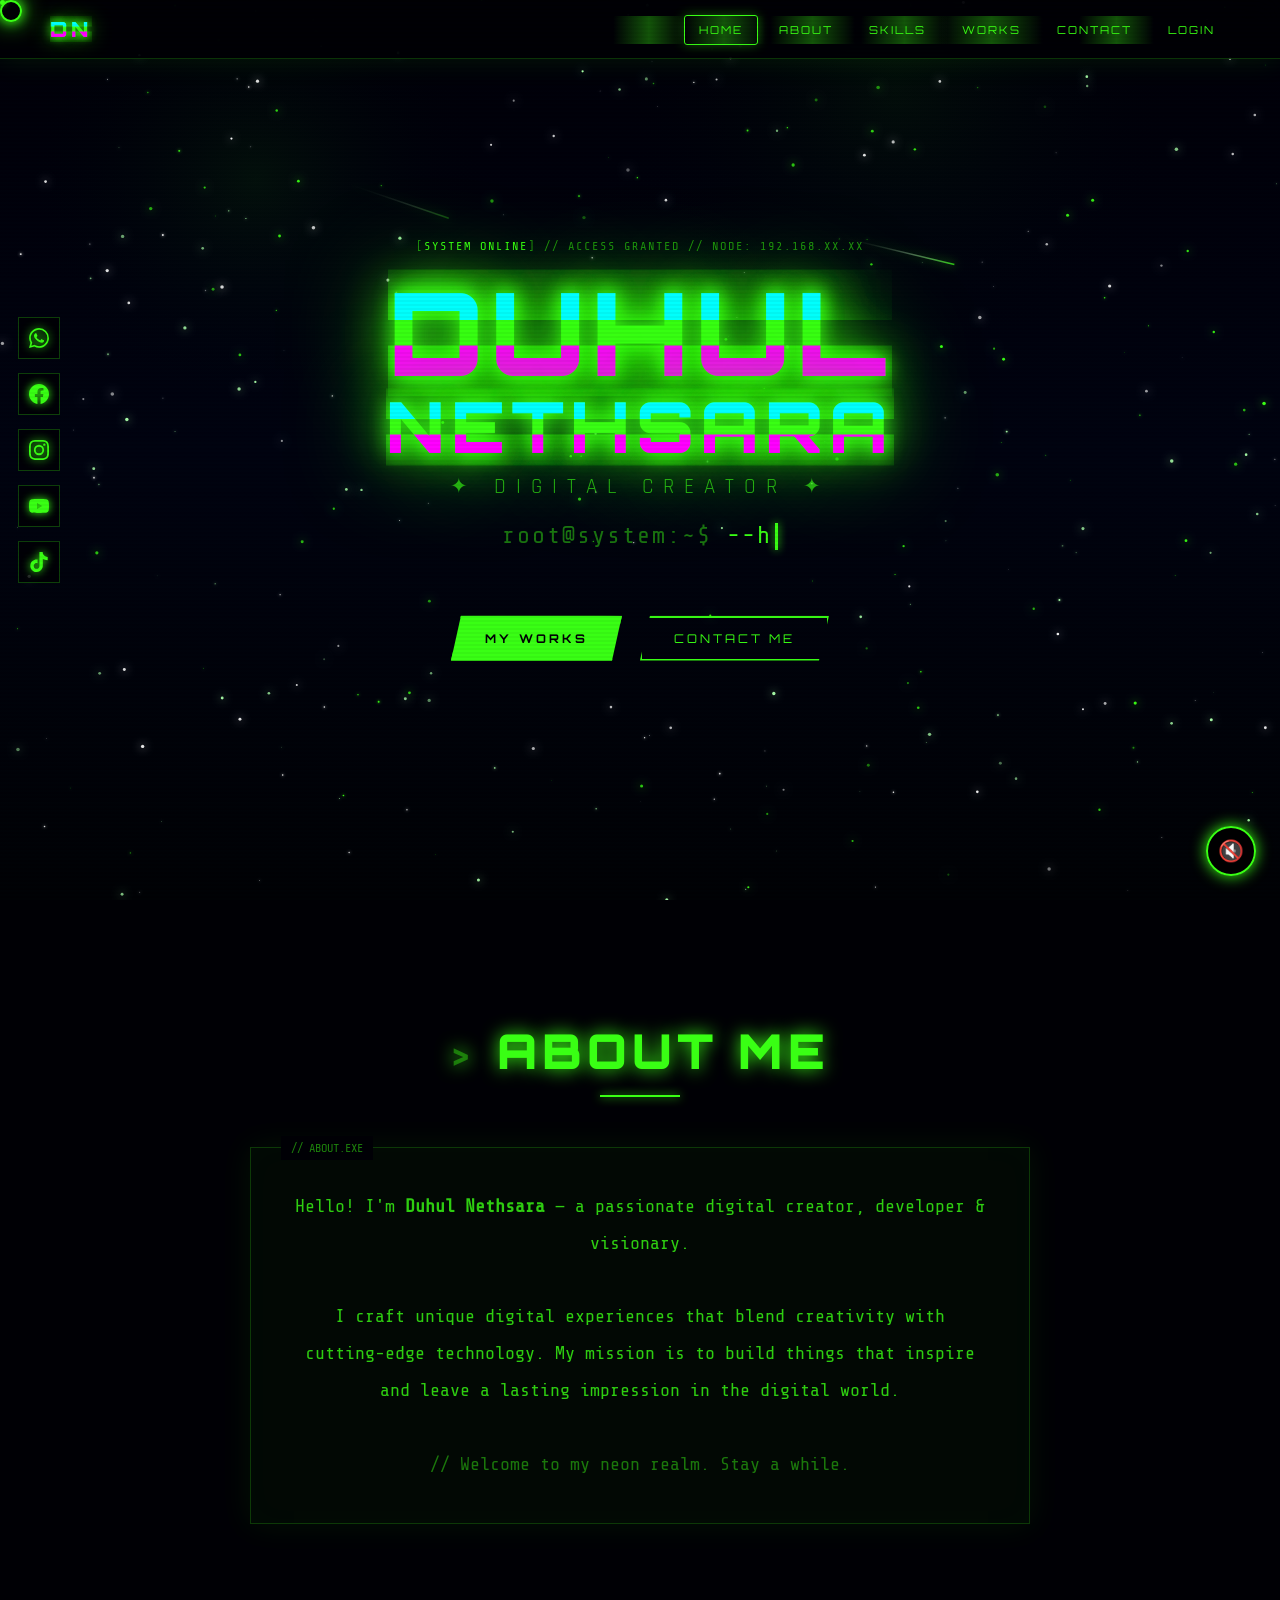
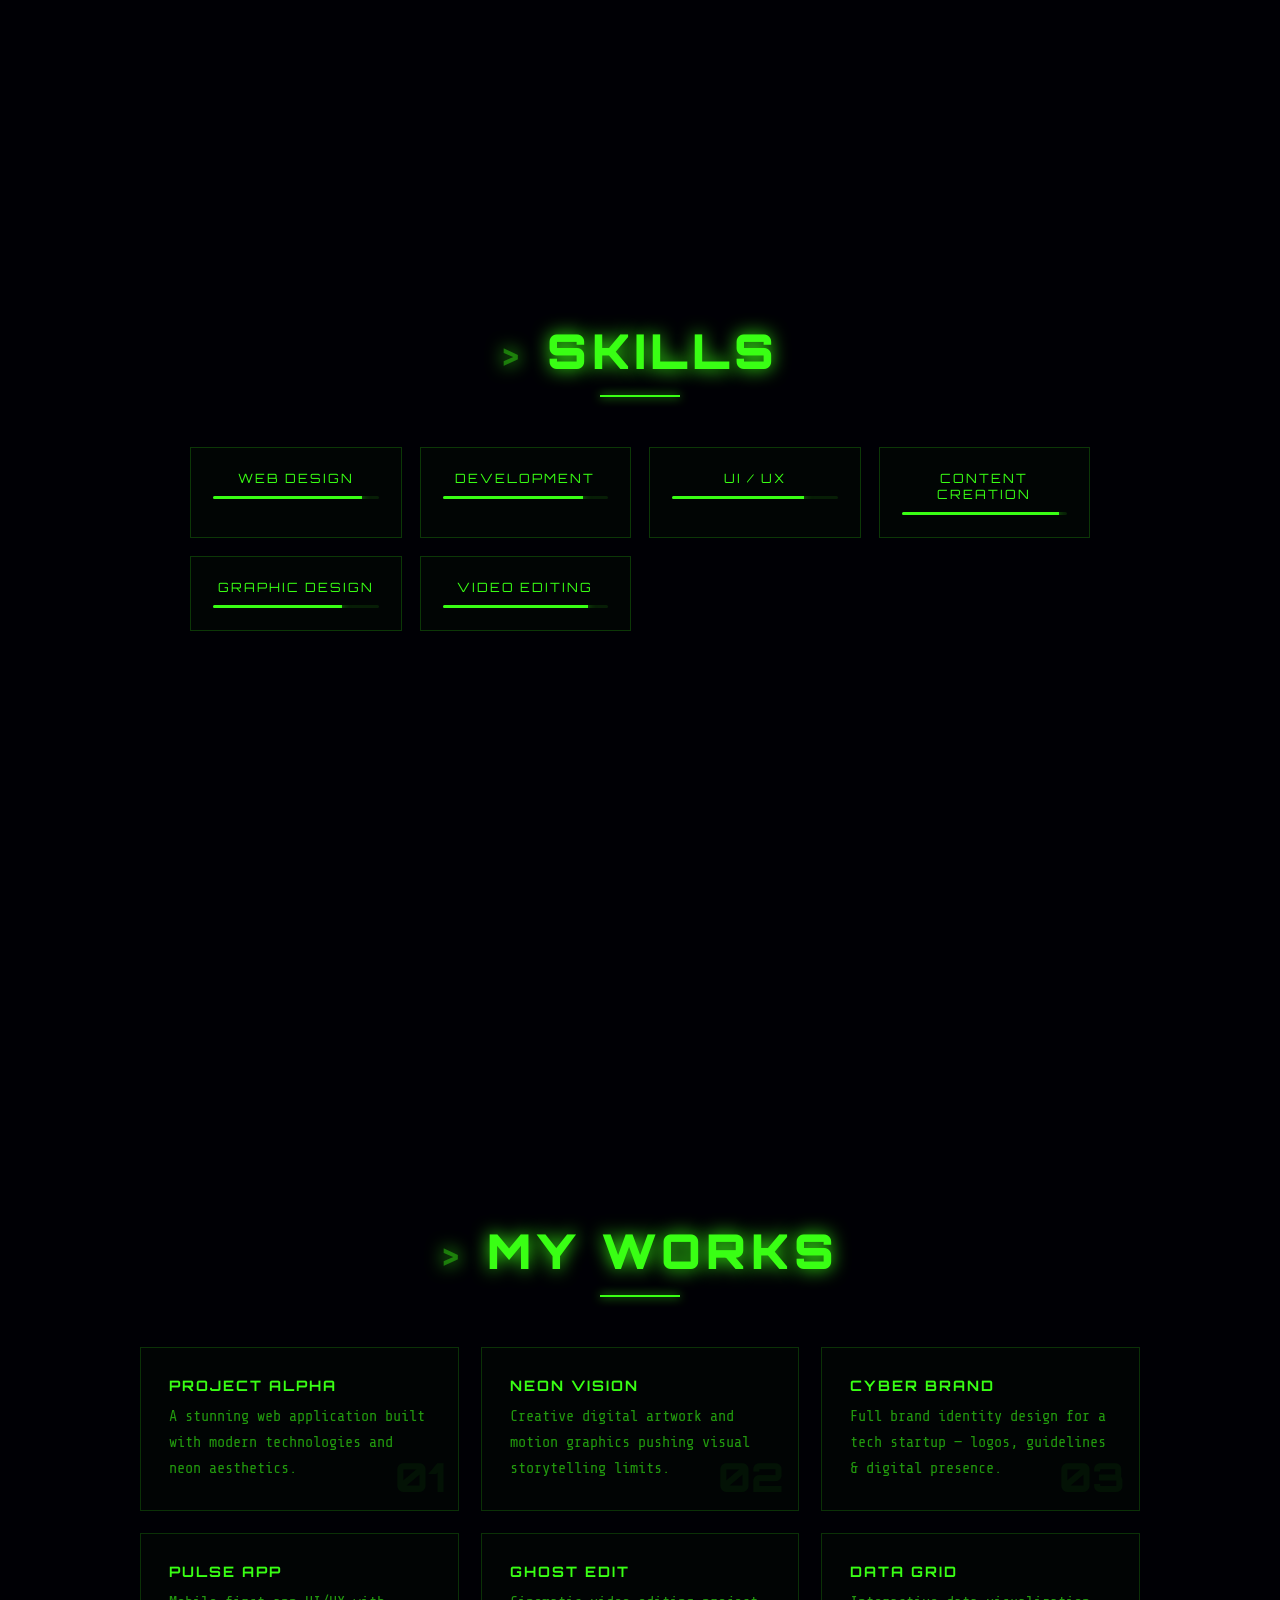
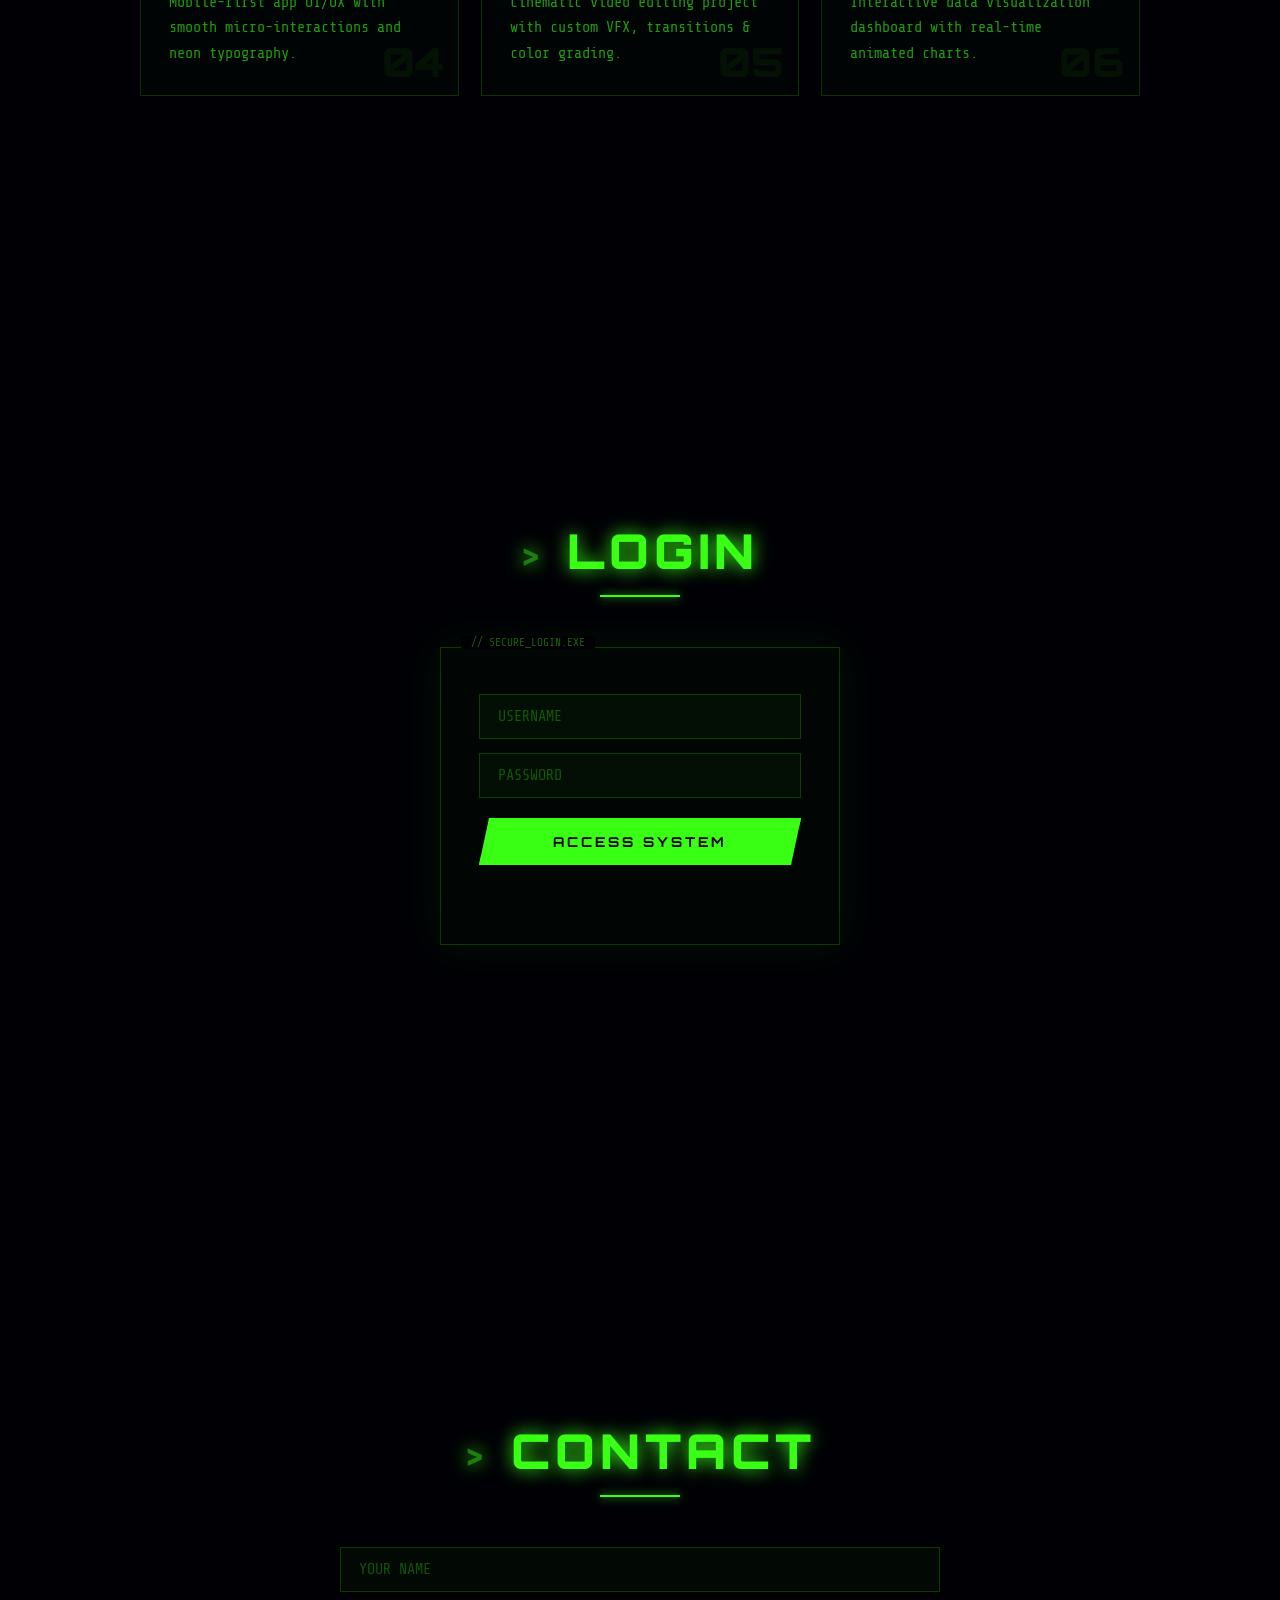
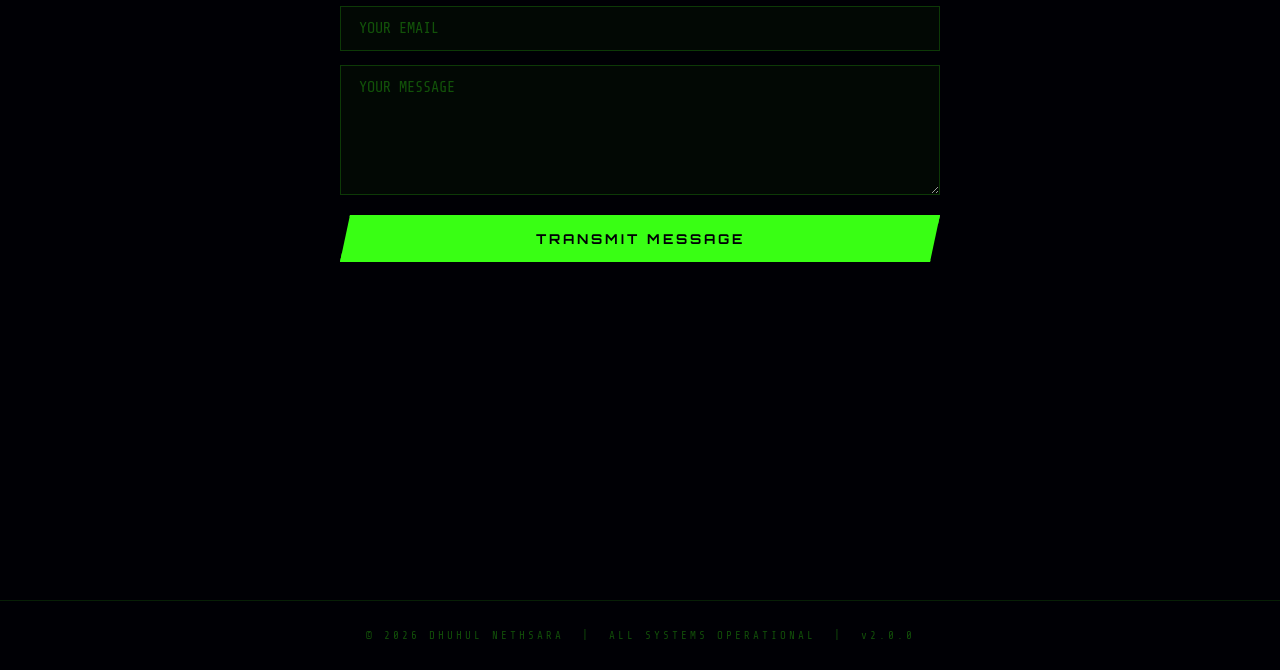
==== commit b2968fe2: "Update dhuhul_nethsara.html" ====
--- a/dhuhul_nethsara.html
+++ b/dhuhul_nethsara.html
@@ -430,6 +430,39 @@
 </head>
 <body>
 
+  <audio id="bgAudio" loop autoplay>
+  <source src="C:\Users\Vipula\Desktop\web-site\song1.mp3" type="audio/mp3">
+</audio>
+
+<button id="audioBtn" onclick="toggleAudio()" style="
+  position:fixed; bottom:24px; right:24px; z-index:9999;
+  width:50px; height:50px; border-radius:50%;
+  background:rgba(0,0,0,0.8); border:2px solid #39ff14;
+  color:#39ff14; font-size:1.3rem; cursor:pointer;
+  box-shadow:0 0 15px #39ff14;">🔇</button>
+
+<script>
+  const bgAudio = document.getElementById('bgAudio');
+  const audioBtn = document.getElementById('audioBtn');
+  let playing = false;
+
+  window.addEventListener('load', function(){
+    bgAudio.play().then(()=>{
+      playing = true; audioBtn.textContent = '🔊';
+    }).catch(()=>{
+      document.addEventListener('click', function start(){
+        bgAudio.play(); playing = true; audioBtn.textContent = '🔊';
+        document.removeEventListener('click', start);
+      }, {once:true});
+    });
+  });
+
+  function toggleAudio(){
+    if(playing){ bgAudio.pause(); playing=false; audioBtn.textContent='🔇'; }
+    else{ bgAudio.play(); playing=true; audioBtn.textContent='🔊'; }
+  }
+</script>
+
 <!-- Canvases -->
 <canvas id="skyCanvas"></canvas>
 <canvas id="matrixCanvas"></canvas>
@@ -446,10 +479,10 @@
 
 <!-- Social Sidebar -->
 <div class="social-bar">
-  <a href="https://wa.me/94700000000" target="_blank" class="social-link" title="WhatsApp">
+  <a href="https://wa.me/94704701333" target="_blank" class="social-link" title="WhatsApp">
     <svg viewBox="0 0 24 24"><path d="M17.472 14.382c-.297-.149-1.758-.867-2.03-.967-.273-.099-.471-.148-.67.15-.197.297-.767.966-.94 1.164-.173.199-.347.223-.644.075-.297-.15-1.255-.463-2.39-1.475-.883-.788-1.48-1.761-1.653-2.059-.173-.297-.018-.458.13-.606.134-.133.298-.347.446-.52.149-.174.198-.298.298-.497.099-.198.05-.371-.025-.52-.075-.149-.669-1.612-.916-2.207-.242-.579-.487-.5-.669-.51-.173-.008-.371-.01-.57-.01-.198 0-.52.074-.792.372-.272.297-1.04 1.016-1.04 2.479 0 1.462 1.065 2.875 1.213 3.074.149.198 2.096 3.2 5.077 4.487.709.306 1.262.489 1.694.625.712.227 1.36.195 1.871.118.571-.085 1.758-.719 2.006-1.413.248-.694.248-1.289.173-1.413-.074-.124-.272-.198-.57-.347m-5.421 7.403h-.004a9.87 9.87 0 01-5.031-1.378l-.361-.214-3.741.982.998-3.648-.235-.374a9.86 9.86 0 01-1.51-5.26c.001-5.45 4.436-9.884 9.888-9.884 2.64 0 5.122 1.03 6.988 2.898a9.825 9.825 0 012.893 6.994c-.003 5.45-4.437 9.884-9.885 9.884m8.413-18.297A11.815 11.815 0 0012.05 0C5.495 0 .16 5.335.157 11.892c0 2.096.547 4.142 1.588 5.945L.057 24l6.305-1.654a11.882 11.882 0 005.683 1.448h.005c6.554 0 11.89-5.335 11.893-11.893a11.821 11.821 0 00-3.48-8.413z"/></svg>
   </a>
-  <a href="https://facebook.com/dhuhulnethsara" target="_blank" class="social-link" title="Facebook">
+  <a href="https://www.facebook.com/profile.php?id=61562767711171" target="_blank" class="social-link" title="Facebook">
     <svg viewBox="0 0 24 24"><path d="M24 12.073c0-6.627-5.373-12-12-12s-12 5.373-12 12c0 5.99 4.388 10.954 10.125 11.854v-8.385H7.078v-3.47h3.047V9.43c0-3.007 1.792-4.669 4.533-4.669 1.312 0 2.686.235 2.686.235v2.953H15.83c-1.491 0-1.956.925-1.956 1.874v2.25h3.328l-.532 3.47h-2.796v8.385C19.612 23.027 24 18.062 24 12.073z"/></svg>
   </a>
   <a href="https://instagram.com/dhuhulnethsara" target="_blank" class="social-link" title="Instagram">
@@ -458,7 +491,7 @@
   <a href="https://youtube.com/@dhuhulnethsara" target="_blank" class="social-link" title="YouTube">
     <svg viewBox="0 0 24 24"><path d="M23.495 6.205a3.007 3.007 0 00-2.088-2.088c-1.87-.501-9.396-.501-9.396-.501s-7.507-.01-9.396.501A3.007 3.007 0 00.527 6.205a31.247 31.247 0 00-.522 5.805 31.247 31.247 0 00.522 5.783 3.007 3.007 0 002.088 2.088c1.868.502 9.396.502 9.396.502s7.506 0 9.396-.502a3.007 3.007 0 002.088-2.088 31.247 31.247 0 00.5-5.783 31.247 31.247 0 00-.5-5.805zM9.609 15.601V8.408l6.264 3.602z"/></svg>
   </a>
-  <a href="https://tiktok.com/@dhuhulnethsara" target="_blank" class="social-link" title="TikTok">
+  <a href="https://tiktok.com/@dhuhu_tharushmith" target="_blank" class="social-link" title="TikTok">
     <svg viewBox="0 0 24 24"><path d="M12.525.02c1.31-.02 2.61-.01 3.91-.02.08 1.53.63 3.09 1.75 4.17 1.12 1.11 2.7 1.62 4.24 1.79v4.03c-1.44-.05-2.89-.35-4.2-.97-.57-.26-1.1-.59-1.62-.93-.01 2.92.01 5.84-.02 8.75-.08 1.4-.54 2.79-1.35 3.94-1.31 1.92-3.58 3.17-5.91 3.21-1.43.08-2.86-.31-4.08-1.03-2.02-1.19-3.44-3.37-3.65-5.71-.02-.5-.03-1-.01-1.49.18-1.9 1.12-3.72 2.58-4.96 1.66-1.44 3.98-2.13 6.15-1.72.02 1.48-.04 2.96-.04 4.44-.99-.32-2.15-.23-3.02.37-.63.41-1.11 1.04-1.36 1.75-.21.51-.15 1.07-.14 1.61.24 1.64 1.82 3.02 3.5 2.87 1.12-.01 2.19-.66 2.77-1.61.19-.33.4-.67.41-1.06.1-1.79.06-3.57.07-5.36.01-4.03-.01-8.05.02-12.07z"/></svg>
   </a>
 </div>
@@ -478,8 +511,8 @@
 
 <!-- HERO -->
 <section id="home">
-  <div class="hack-bar">[<span>SYSTEM ONLINE</span>] // ACCESS GRANTED // NODE: 192.168.0.1</div>
-  <div class="hero-title glitch" data-text="DHUHUL">DHUHUL</div>
+  <div class="hack-bar">[<span>SYSTEM ONLINE</span>] // ACCESS GRANTED // NODE: 192.168.XX.XX</div>
+  <div class="hero-title glitch" data-text="DUHUL">DUHUL</div>
   <div class="hero-title glitch" style="font-size:clamp(2rem,5.5vw,4.8rem);margin-top:-8px;" data-text="NETHSARA">NETHSARA</div>
   <div class="hero-sub">✦ DIGITAL CREATOR ✦</div>
   <div class="auto-type-container">
@@ -496,7 +529,7 @@
 <section id="about">
   <h2 class="section-title reveal">ABOUT ME</h2>
   <div class="about-card reveal">
-    Hello! I'm <strong>Dhuhul Nethsara</strong> — a passionate digital creator, developer &amp; visionary.<br><br>
+    Hello! I'm <strong>Duhul Nethsara</strong> — a passionate digital creator, developer &amp; visionary.<br><br>
     I craft unique digital experiences that blend creativity with cutting-edge technology. My mission is to build things that inspire and leave a lasting impression in the digital world.<br><br>
     <span style="color:rgba(57,255,20,0.45)">// Welcome to my neon realm. Stay a while.</span>
   </div>
@@ -551,7 +584,7 @@
 </section>
 
 <footer>
-  <p>© 2024 DHUHUL NETHSARA &nbsp;|&nbsp; ALL SYSTEMS OPERATIONAL &nbsp;|&nbsp; v2.0.0</p>
+  <p>© 2026 DHUHUL NETHSARA &nbsp;|&nbsp; ALL SYSTEMS OPERATIONAL &nbsp;|&nbsp; v2.0.0</p>
 </footer>
 
 <script>
@@ -671,11 +704,11 @@
 // ===== CURSOR =====
 const cursor=document.getElementById('cursor');
 const dot=document.getElementById('cursorDot');
-let trailT=0;
+let trailT=55;
 document.addEventListener('mousemove',e=>{
   const x=e.clientX,y=e.clientY;
-  dot.style.left=x-3+'px'; dot.style.top=y-3+'px';
-  cursor.style.left=x-11+'px'; cursor.style.top=y-11+'px';
+  dot.style.left=x-5+'px'; dot.style.top=y-5+'px';
+  cursor.style.left=x-5+'px'; cursor.style.top=y-5+'px';
   if(Date.now()-trailT>35){
     trailT=Date.now();
     const p=document.createElement('div');
@@ -700,13 +733,13 @@
 
 // ===== HEARTS =====
 const HC=document.getElementById('heartsContainer');
-const hShapes=['💚','🍀','🌿','💚','💚','🌱','💚'];
+const hShapes=['0','1'];
 function spawnHeart(){
   const h=document.createElement('div');
   h.className='heart';
   h.textContent=hShapes[Math.floor(Math.random()*hShapes.length)];
-  h.style.left=Math.random()*100+'vw';
-  h.style.fontSize=(14+Math.random()*26)+'px';
+  h.style.right=Math.random()*100+'vw';
+  h.style.fontSize=(5+Math.random()*5)+'px';
   const dur=5+Math.random()*9;
   h.style.animationDuration=dur+'s';
   h.style.animationDelay=Math.random()*2+'s';
@@ -733,34 +766,11 @@
 // ===== HACK CONSOLE =====
 const hackLines=[
   '> Initializing system...',
-  '> Loading profile: dhuhul_nethsara',
+  '> Loading profile: duhul_nethsara',
   '> Skills database: LOADED',
   '> Portfolio: 6 projects found',
   '> Status: ONLINE & READY',
 ];
-const hc=document.getElementById('hackConsole');
-let hi=0;
-function addHackLine(){
-  if(hi>=hackLines.length){hi=0;hc.innerHTML='';}
-  const s=document.createElement('span');
-  s.className='line';
-  s.textContent=hackLines[hi++];
-  hc.appendChild(s);
-  if(hc.children.length>5) hc.removeChild(hc.firstChild);
-}
-for(let i=0;i<hackLines.length;i++) setTimeout(()=>addHackLine(),i*900+1000);
-setInterval(()=>addHackLine(),6000);
-
-// ===== LOGIN HACK EFFECT =====
-function hackLogin(){
-  const msg=document.getElementById('loginMsg');
-  const msgs=['Authenticating...','Bypassing firewall...','Access Granted ✓'];
-  let i=0;
-  const iv=setInterval(()=>{
-    msg.textContent=msgs[i++];
-    if(i>=msgs.length) clearInterval(iv);
-  },700);
-}
 
 // ===== SCROLL REVEAL =====
 const observer=new IntersectionObserver(entries=>{
@@ -784,6 +794,29 @@
     a.style.boxShadow=active?'0 0 12px var(--neon-glow)':'none';
   });
 });
+
+function hackLogin() {
+  const username = document.querySelector('#login input[type="text"]').value;
+  const password = document.querySelector('#login input[type="password"]').value;
+  const msg = document.getElementById('loginMsg');
+
+  const adminUser = "admin";
+  const adminPass = "THARU!@#$%";
+
+  if(username === adminUser && password === adminPass){
+    msg.style.color = "#39ff14";
+    msg.innerHTML = "✅ ACCESS GRANTED";
+    
+    setTimeout(() => {
+      window.location.href = "login.php";
+    }, 1500);
+
+  } else {
+    msg.style.color = "#ff4444";
+    msg.innerHTML = "❌ ACCESS DENIED";
+  }
+}
+
 </script>
 </body>
 </html>
